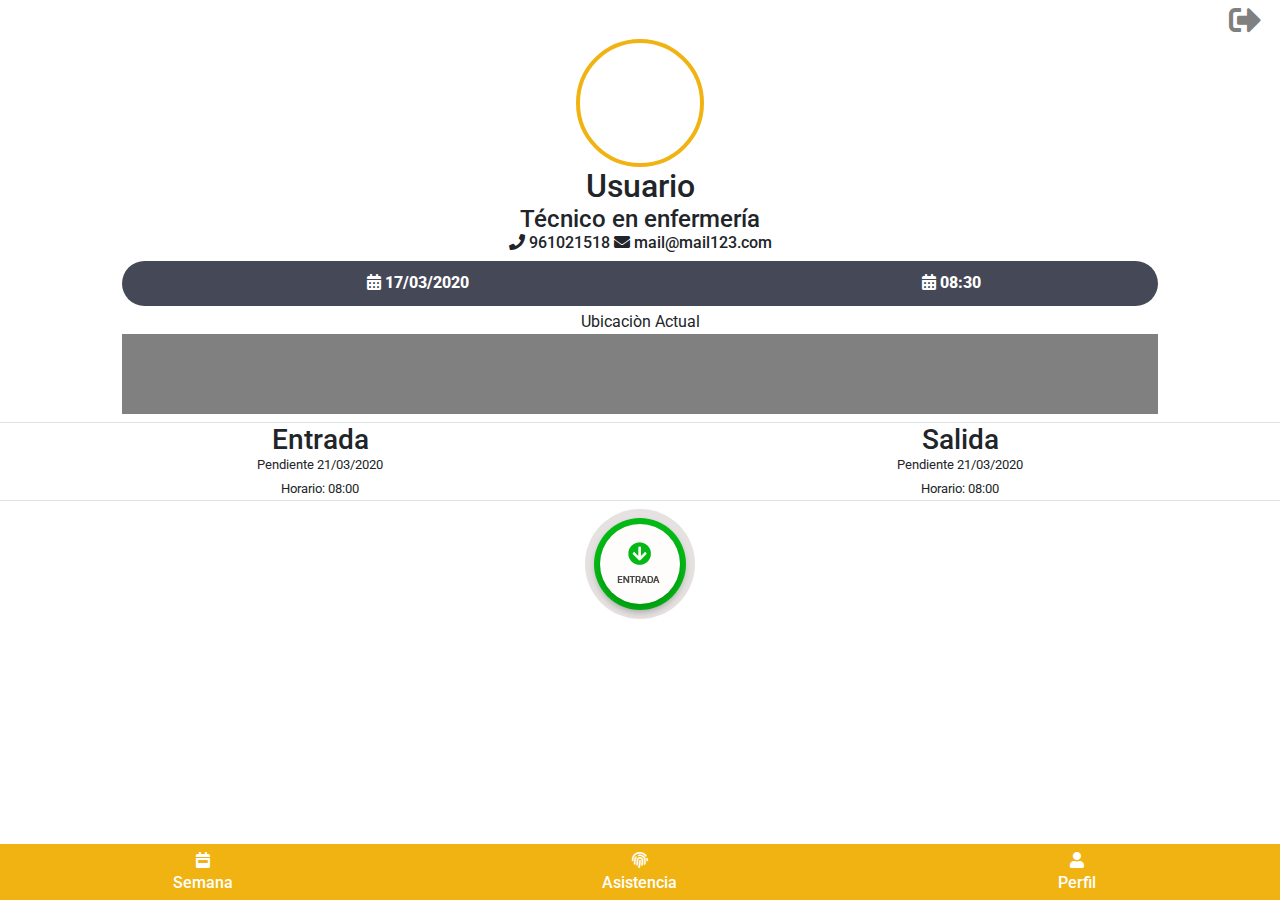
==== asistencia.html @ 796ab23a "first commit" ====
<!DOCTYPE html>
<html lang="en">

<head>
    <meta charset="UTF-8">
    <meta name="viewport" content="width=device-width, initial-scale=1.0">
    <meta http-equiv="X-UA-Compatible" content="ie=edge">
    <link rel="stylesheet" href="https://cdnjs.cloudflare.com/ajax/libs/twitter-bootstrap/4.4.1/css/bootstrap.min.css">
    <link rel="stylesheet" href="https://cdnjs.cloudflare.com/ajax/libs/font-awesome/5.11.2/css/all.min.css">
    <link rel="stylesheet" href="style.css">
    <title>Title</title>
</head>

<body>

    <div class="container-fluid">

        <div class="row text-center">
            <div class="col-12 text-right">
                <i class="fas fa-sign-out-alt pt-1 pr-1"></i>
            </div>
            <div class="col-12">
                <div class="circle-photo mx-auto"></div>
            </div>
            <div class="col-12">
                <h2>Usuario</h2>
                <h4 class="line-height">Técnico en enfermería</h4>
                <h6><i class="fas fa-phone"></i> 961021518 <i class="fas fa-envelope"></i> mail@mail123.com</h6>
            </div>
            <div class="col-10 offset-1">
                <div class="clock">
                    <div class="row">
                        <div class="col-7">
                            <i class="fas fa-calendar-alt"></i> 17/03/2020
                        </div>
                        <div class="col-5">
                            <i class="fas fa-calendar-alt"></i> 08:30
                        </div>
                    </div>
                </div>
            </div>
            <div class="col-12 mt-1">
                Ubicaciòn Actual
            </div>
            <div class="col-10 offset-1">
                <div class="map">

                </div>
            </div>
            <div class="col-12 border border-left-0 border-right-0 mt-2">
                <div class="row">
                    <div class="col-6">
                        <h3 class="mb-n1">Entrada</h3>
                        <span class="detail line-height mt-n5">Pendiente 21/03/2020<br>Horario: 08:00</span>
                    </div>
                    <div class="col-6">
                        <h3 class="mb-n1">Salida</h3>
                        <span class="detail">Pendiente 21/03/2020<br>Horario: 08:00</span>
                    </div>

                </div>


            </div>
            <div class="col-12 btn-action">
                <a href="#">
                    <img src="entrada.png" class="mt-2">
                </a>
            </div>
        </div>


    </div>


    <footer class="w-100">
        <div class="row text-center">
            <div class="col-4">
                <a href="#" class="w-100 h-100">
                    <i class="fas fa-calendar-week"></i>
                    <h6>Semana</h6>
                </a>
            </div>
            <div class="col-4 ">
                <a href="#" class="w-100 h-100">
                    <i class="fas fa-fingerprint"></i>
                    <h6>Asistencia</h6>
                </a>
            </div>
            <div class="col-4">
                <a href="#" class="w-100 h-100">
                    <i class="fas fa-user"></i>
                    <h6>Perfil</h6>
                </a>
            </div>
        </div>

    </footer>



    <script src="https://cdnjs.cloudflare.com/ajax/libs/jquery/3.4.1/jquery.slim.min.js"></script>
    <script src="https://cdnjs.cloudflare.com/ajax/libs/popper.js/1.16.0/umd/popper.min.js"></script>
    <script src="https://cdnjs.cloudflare.com/ajax/libs/twitter-bootstrap/4.4.1/js/bootstrap.min.js"></script>
</body>

</html>
---- style.css ----
@import url('https://fonts.googleapis.com/css?family=Roboto&display=swap');
html,
body {
    height: 100%;
    font-family: 'Roboto', sans-serif;
    overflow-x: hidden;
}

.login-bck {
    background-image: url(./blur.jpg);
    background-position: center;
    -ms-flex-align: center;
    align-items: center;
    padding-top: 40px;
    padding-bottom: 40px;
    background-color: #f5f5f5;
}

body {
    display: -ms-flexbox;
    display: flex;
}

.form-signin {
    width: 100%;
    max-width: 420px;
    padding: 15px;
    margin: auto;
}

.form-label-group {
    position: relative;
    margin-bottom: 1rem;
}

.form-label-group>input,
.form-label-group>label {
    height: 3.125rem;
    padding: .75rem;
}

.form-label-group>label {
    position: absolute;
    top: 0;
    left: 0;
    display: block;
    width: 100%;
    margin-bottom: 0;
    /* Override default `<label>` margin */
    line-height: 1.5;
    color: #495057;
    pointer-events: none;
    cursor: text;
    /* Match the input under the label */
    border: 1px solid transparent;
    border-radius: .25rem;
    transition: all .1s ease-in-out;
}

.form-label-group input::-webkit-input-placeholder {
    color: transparent;
}

.form-label-group input:-ms-input-placeholder {
    color: transparent;
}

.form-label-group input::-ms-input-placeholder {
    color: transparent;
}

.form-label-group input::-moz-placeholder {
    color: transparent;
}

.form-label-group input::placeholder {
    color: transparent;
}

.form-label-group input:not(:placeholder-shown) {
    padding-top: 1.25rem;
    padding-bottom: .25rem;
}

.form-label-group input:not(:placeholder-shown)~label {
    padding-top: .25rem;
    padding-bottom: .25rem;
    font-size: 12px;
    color: #777;
}

.btn-login {
    background-color: #F0B312;
    border: none;
    width: 100%;
    margin: 0 auto;
    border-radius: 1px;
}

a:link,
a:visited {
    color: white;
    text-decoration: none;
}

.circle-photo {
    height: 8rem;
    width: 8rem;
    border-radius: 4rem;
    border: 4px solid #F0B312;
}

.clock {
    background-color: #454857;
    height: 45px;
    width: 100%;
    border-radius: 23px;
    color: white;
    font-weight: 800;
    padding-top: 10px;
}

.map {
    width: 100%;
    height: 80px;
    background-color: grey;
}

.detail {
    font-size: .8rem;
    line-height: 50%!important;
}

.line-height {
    line-height: 50%;
}

footer {
    height: 56px;
    background-color: #F0B312;
    position: absolute;
    bottom: 0px;
    width: 100%;
    padding-top: 5px;
}

.btn-action {
    -ms-flex-align: center;
    align-items: center;
}

.fa-sign-out-alt {
    font-size: 2rem;
    color: grey;
}


/* Fallback for Edge
-------------------------------------------------- */

@supports (-ms-ime-align: auto) {
    .form-label-group>label {
        display: none;
    }
    .form-label-group input::-ms-input-placeholder {
        color: #777;
    }
}


/* Fallback for IE
-------------------------------------------------- */

@media all and (-ms-high-contrast: none),
(-ms-high-contrast: active) {
    .form-label-group>label {
        display: none;
    }
    .form-label-group input:-ms-input-placeholder {
        color: #777;
    }
}
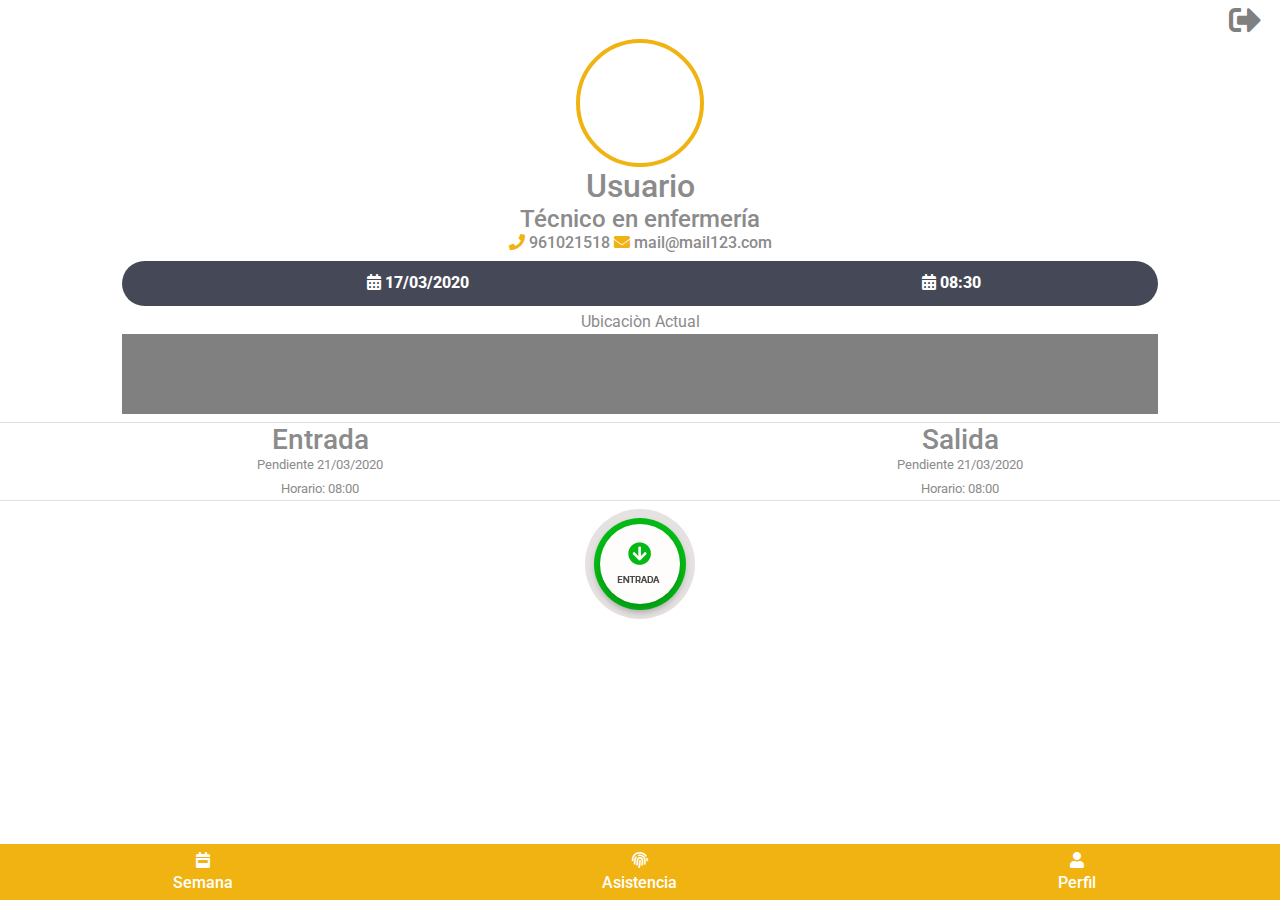
==== commit 7689b0fc: "css" ====
--- a/asistencia.html
+++ b/asistencia.html
@@ -25,7 +25,7 @@
             <div class="col-12">
                 <h2>Usuario</h2>
                 <h4 class="line-height">Técnico en enfermería</h4>
-                <h6><i class="fas fa-phone"></i> 961021518 <i class="fas fa-envelope"></i> mail@mail123.com</h6>
+                <h6><i class="fas fa-phone yellow"></i> 961021518 <i class="fas fa-envelope yellow"></i> mail@mail123.com</h6>
             </div>
             <div class="col-10 offset-1">
                 <div class="clock">
--- a/style.css
+++ b/style.css
@@ -4,6 +4,7 @@
     height: 100%;
     font-family: 'Roboto', sans-serif;
     overflow-x: hidden;
+    color: #8B8B8B;
 }
 
 .login-bck {
@@ -149,6 +150,10 @@
     align-items: center;
 }
 
+.yellow {
+    color: #F0B312;
+}
+
 .fa-sign-out-alt {
     font-size: 2rem;
     color: grey;
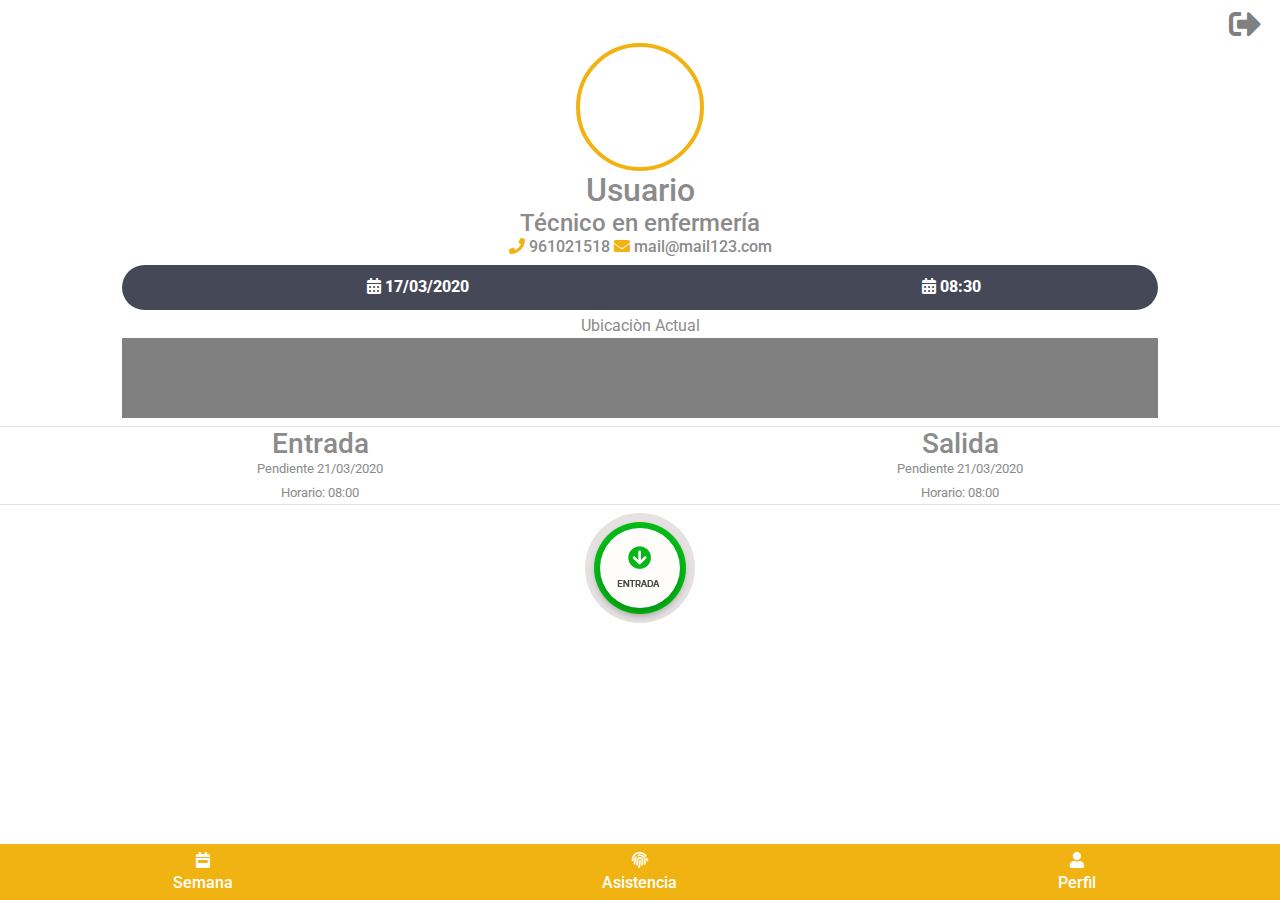
==== commit 10cde053: "Initial commit" ====
--- a/asistencia.html
+++ b/asistencia.html
@@ -17,7 +17,7 @@
 
         <div class="row text-center">
             <div class="col-12 text-right">
-                <i class="fas fa-sign-out-alt pt-1 pr-1"></i>
+                <i class="fas fa-sign-out-alt pt-2 pr-1"></i>
             </div>
             <div class="col-12">
                 <div class="circle-photo mx-auto"></div>
@@ -76,19 +76,19 @@
     <footer class="w-100">
         <div class="row text-center">
             <div class="col-4">
-                <a href="#" class="w-100 h-100">
+                <a href="./detalle-semana.html" class="w-100 h-100">
                     <i class="fas fa-calendar-week"></i>
                     <h6>Semana</h6>
                 </a>
             </div>
             <div class="col-4 ">
-                <a href="#" class="w-100 h-100">
+                <a href="./asistencia.html" class="w-100 h-100">
                     <i class="fas fa-fingerprint"></i>
                     <h6>Asistencia</h6>
                 </a>
             </div>
             <div class="col-4">
-                <a href="#" class="w-100 h-100">
+                <a href="./perfil.html" class="w-100 h-100">
                     <i class="fas fa-user"></i>
                     <h6>Perfil</h6>
                 </a>
--- a/style.css
+++ b/style.css
@@ -5,6 +5,12 @@
     font-family: 'Roboto', sans-serif;
     overflow-x: hidden;
     color: #8B8B8B;
+}
+
+input,
+button,
+a :focus {
+    outline: none;
 }
 
 .login-bck {
@@ -129,7 +135,7 @@
 
 .detail {
     font-size: .8rem;
-    line-height: 50%!important;
+    line-height: 100%!important;
 }
 
 .line-height {
@@ -154,9 +160,55 @@
     color: #F0B312;
 }
 
-.fa-sign-out-alt {
+.fa-sign-out-alt,
+.fa-chevron {
     font-size: 2rem;
     color: grey;
+}
+
+.input-pwd {
+    width: 100%;
+    height: 50px;
+    background-color: #EFEEEE;
+    border-radius: 25px;
+    text-align: center;
+    font-size: 1.5rem;
+    border: none;
+    margin-bottom: 15px;
+    color: darkgrey;
+}
+
+.btn-pwd {
+    background-color: #F0B312;
+    width: 80%;
+    color: white;
+    font-weight: 700;
+    height: 50px;
+    border-radius: 25px;
+    border: none;
+}
+
+.link-data {
+    width: 100%;
+    height: 50px;
+    background-color: #EFEEEE;
+    border-radius: 25px;
+    text-align: center;
+    font-size: 1.5rem;
+    border: none;
+    margin-bottom: 15px;
+    color: darkgrey;
+}
+
+.box-data {
+    margin: 5px;
+    padding: 2px;
+    width: 70%;
+    border-radius: 25px;
+    height: 40px;
+    background-color: white;
+    color: #F0B312;
+    font-size: 1.5rem;
 }
 
 
